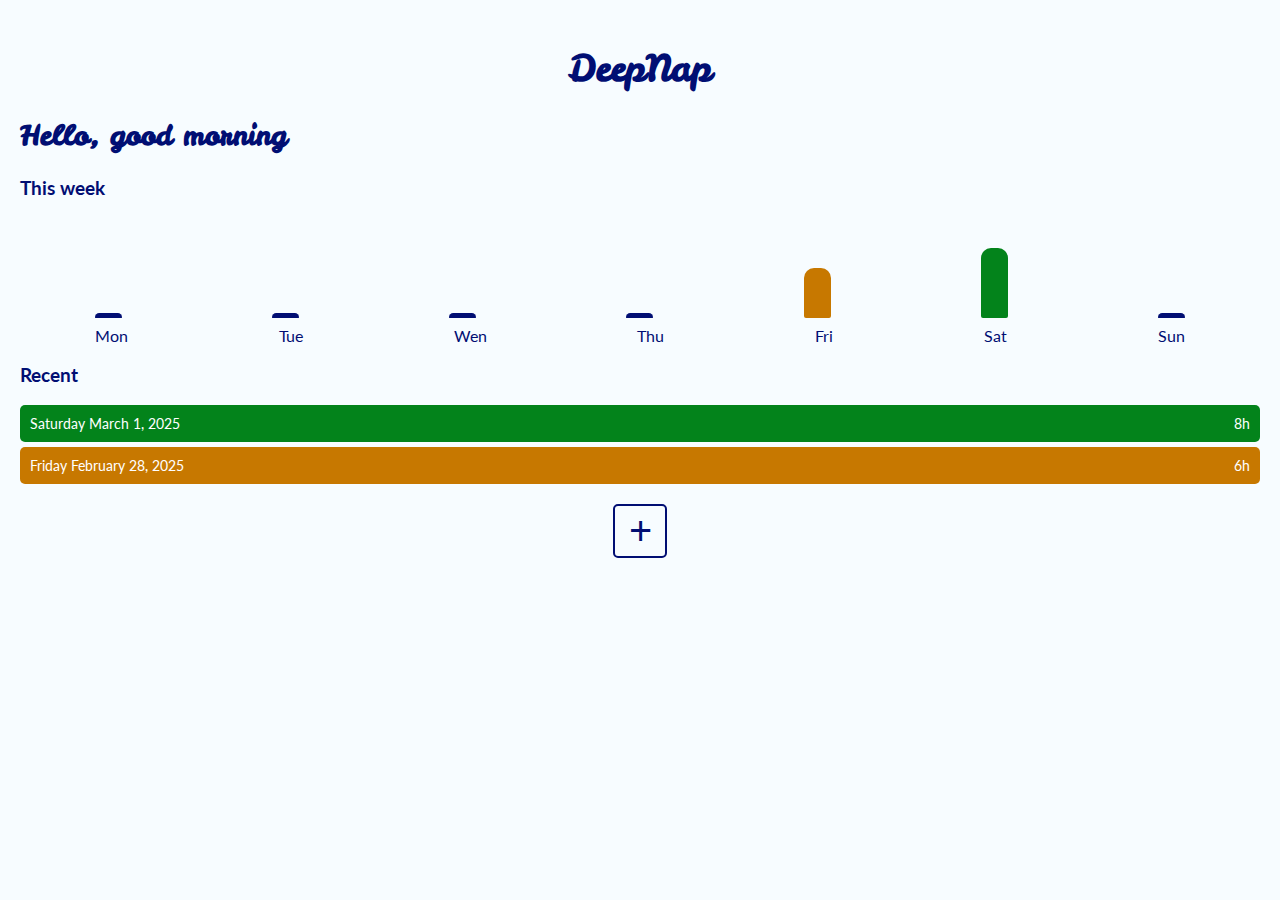
==== index.html @ 61d90381 "feat: project setup" ====
<!DOCTYPE html>
<html lang="nl">
  <head>
    <meta charset="UTF-8" />
    <meta name="viewport" content="width=device-width, initial-scale=1.0" />
    <link rel="stylesheet" href="style.css" />
    <title>DeepNap</title>
  </head>
  <body>
    <h1>DeepNap</h1>
    <h2>Hello, good morning</h2>
    <h3>This week</h3>
    <div class="chart">
      <div class="bar"></div>
      <div class="bar"></div>
      <div class="bar"></div>
      <div class="bar"></div>
      <div class="bar orange"></div>
      <div class="bar green"></div>
      <div class="bar"></div>
    </div>
    <div class="days">
      <div>Mon</div>
      <div>Tue</div>
      <div>Wen</div>
      <div>Thu</div>
      <div>Fri</div>
      <div>Sat</div>
      <div>Sun</div>
    </div>
    <h3>Recent</h3>
    <div class="recent">
      <span>Saturday March 1, 2025</span>
      <span>8h</span>
    </div>
    <div class="recent orange">
      <span>Friday February 28, 2025</span>
      <span>6h</span>
    </div>
    <a class="add-button" href="pagina2.html">+</a>
  </body>
</html>
---- style.css ----
/* fonts */
@import url("https://fonts.googleapis.com/css2?family=Leckerli+One&display=swap");
@import url("https://fonts.googleapis.com/css2?family=Lato:ital,wght@0,100;0,300;0,400;0,700;0,900;1,100;1,300;1,400;1,700;1,900&display=swap");

/* algemaan */
body {
    font-family: "Lato", sans-serif;
    margin: 0;
    padding: 20px;
    background-color: #f7fcff;
    color: #010e73;
}
h1 {
    font-family: "Leckerli One", cursive;
    font-size: 36px;
    text-align: center;
}
h2 {
    font-size: 28px;
    font-family: "Leckerli One", cursive;
}

h4 {
    font-size: 24px;
    margin: 8px 0 0 0;
}

/* kalender */
.chart {
    height: 100px;
    display: flex;
    align-items: flex-end;
    justify-content: space-around;
}

/* dagen */
.days {
    margin-top: 8px;
    display: flex;
    align-items: flex-end;
    justify-content: space-around;
}

/* bars  */
.bar {
    width: 27px;
    background-color: #010E73;
    border-radius: 10px 10px 2px 2px; 
    height: 5px;
}
.bar.orange {
    background-color: #C77800;
    height: 50px;
}
.bar.green {
    background-color: #03831B;
    height: 70px;
}


/* recent  */
.recent {
    display: flex;
    justify-content: space-between;
    background: #03831B;
    color: white;
    padding: 10px;
    margin: 5px 0;
    border-radius: 5px;
    font-size: 14px;
}

/* buttons */
.button-container button {
    padding: 15px;
    border: none;
    margin-right: 8px;
    cursor: pointer;
    border-radius: 5px;
    margin-bottom: 20px;
}
.red {
    background: #890101;
    color: white;
}
.orange {
    background: #C77800;
    color: white;
}
.green {
    background: #03831B;
    color: white;
}


input{
    height: 25px;
    background-color: #f7fcff;
    border: 2px solid #010e73; 
    border-radius: 5px; 
    outline: none; 
}

.save-button {
    font-family: "Leckerli One", cursive;
    background-color: #f7fcff;
    border: 2px solid #010e73; 
    border-radius: 5px;
    font-size: 24px;
    cursor: pointer;
    
}

.save-button a {
    text-decoration: none;
    color: #010E73;
}

.add-button {
    display: block;
    width: 50px;
    height: 50px;
    margin: 20px auto;
    font-size: 40px;
    background-color: #f7fcff;
    color: #010e73;
    border: 2px solid #010e73; 
    border-radius: 5px;
    cursor: pointer;
    text-align: center;
    text-decoration: none;
}
.back-button i {
    font-size: 25px;
}
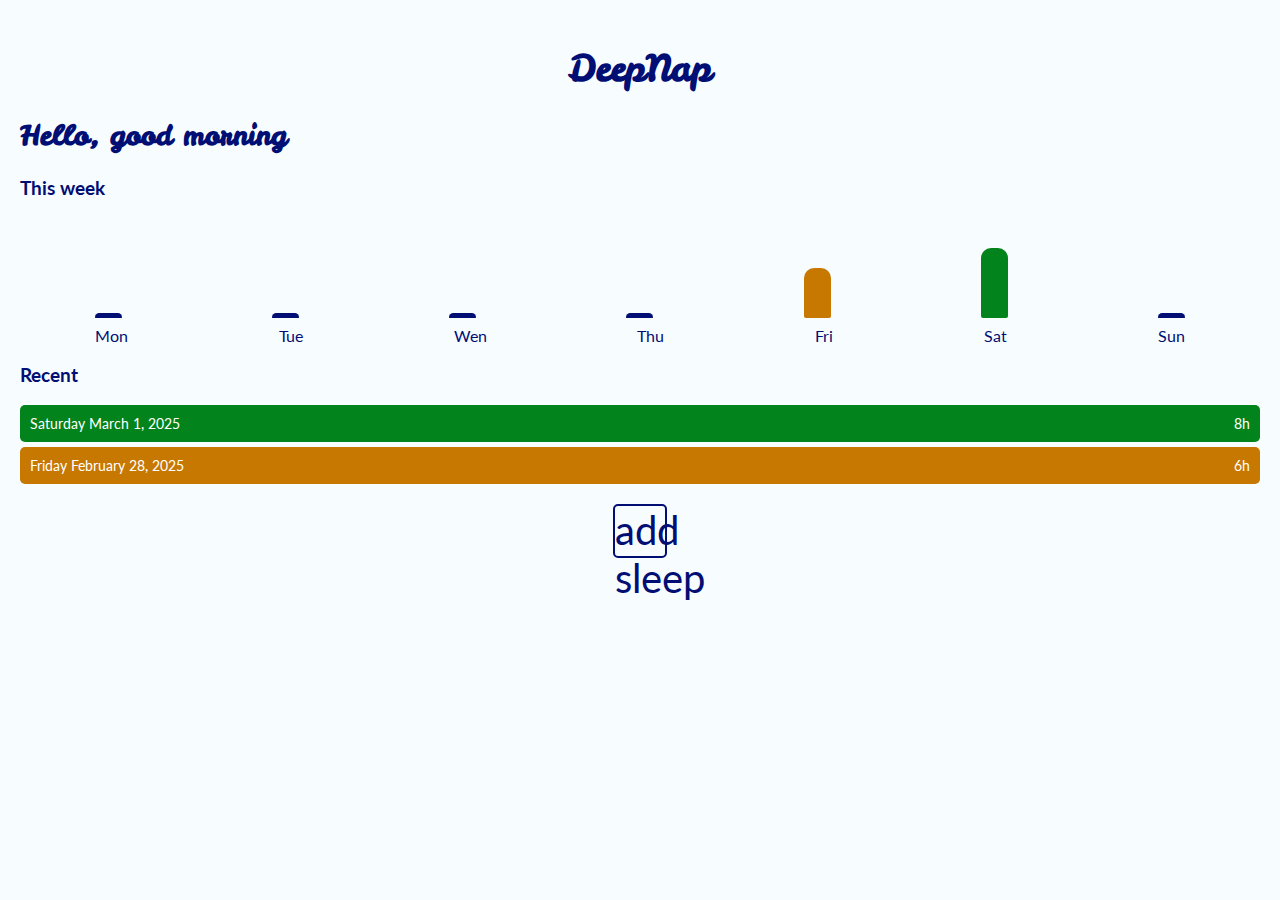
==== commit 8f53fa2d: "docs: improve add button text for clarifiction" ====
--- a/index.html
+++ b/index.html
@@ -37,6 +37,6 @@
       <span>Friday February 28, 2025</span>
       <span>6h</span>
     </div>
-    <a class="add-button" href="pagina2.html">+</a>
+    <a class="add-button" href="pagina2.html">add sleep</a>
   </body>
 </html>
